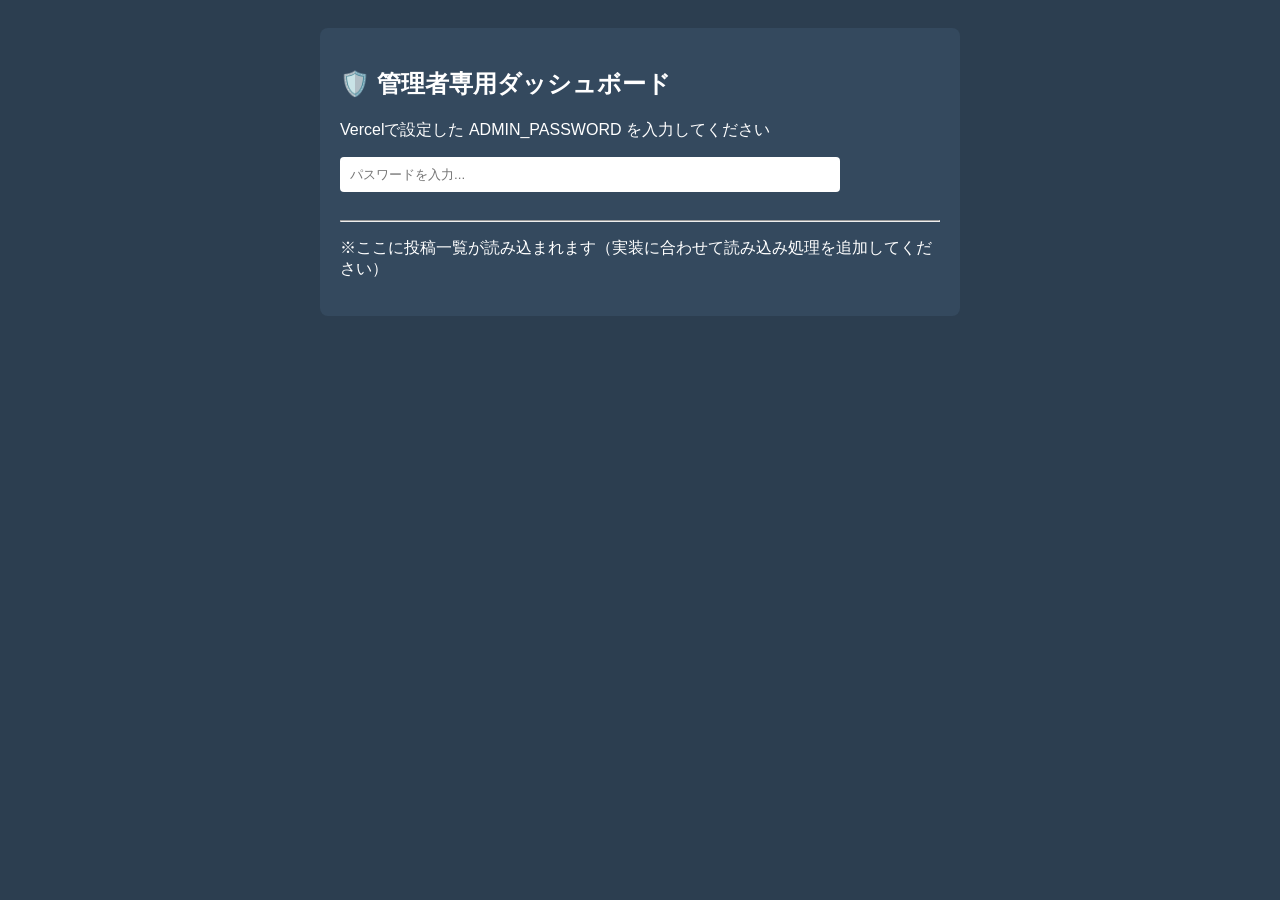
==== admin.html @ 33f34259 "管理者画面" ====
<!DOCTYPE html>
<html lang="ja">
<head>
    <meta charset="UTF-8">
    <meta name="viewport" content="width=device-width, initial-scale=1.0">
    <title>目安箱 - 🛡️管理者ダッシュボード</title>
    <style>
        /* 管理画面だと分かりやすいように、背景を少し暗い色にします */
        body { font-family: sans-serif; background-color: #2c3e50; color: white; padding: 20px; }
        .container { max-width: 600px; margin: 0 auto; background: #34495e; padding: 20px; border-radius: 8px; }
        .post { background: #ecf0f1; color: #333; padding: 15px; margin-bottom: 10px; border-radius: 5px; display: flex; justify-content: space-between; align-items: center; }
        .delete-btn { background: #e74c3c; color: white; border: none; padding: 8px 15px; border-radius: 4px; cursor: pointer; font-weight: bold; }
        .delete-btn:hover { background: #c0392b; }
        input[type="password"] { padding: 10px; width: 80%; margin-bottom: 20px; border-radius: 4px; border: none; }
    </style>
</head>
<body>
    <div class="container">
        <h2>🛡️ 管理者専用ダッシュボード</h2>
        <p>Vercelで設定した ADMIN_PASSWORD を入力してください</p>
        <input type="password" id="adminPass" placeholder="パスワードを入力...">
        
        <hr>
        <div id="admin-list">
            <p>※ここに投稿一覧が読み込まれます（実装に合わせて読み込み処理を追加してください）</p>
        </div>
    </div>

    <script>
        // ==========================================
        // 🗑️ 削除ボタンを押したときの処理
        // ==========================================
        async function deletePost(docId) {
            const pass = document.getElementById("adminPass").value;
            
            if (!pass) {
                alert("パスワードを入力してください！");
                return;
            }

            if (!confirm("本当にこの投稿を削除しますか？")) return;

            try {
                // 前回作った Python の削除APIを呼び出す
                const response = await fetch("/api/delete", {
                    method: "POST",
                    headers: { "Content-Type": "application/json" },
                    body: JSON.stringify({ doc_id: docId, password: pass })
                });
                
                if (response.ok) {
                    alert("削除しました！");
                    location.reload(); // 画面を更新
                } else {
                    alert("パスワードが違うか、エラーが発生しました。");
                }
            } catch (error) {
                console.error("エラー:", error);
                alert("通信エラーが発生しました。");
            }
        }

        // 💡 データの読み込み部分は、あなたの app.js の処理をここにコピーして、
        // 投稿を表示する際に `<button onclick="deletePost('${post.id}')" class="delete-btn">削除</button>` 
        // を一緒に出力するように書き換えてください。
    </script>
</body>
</html>
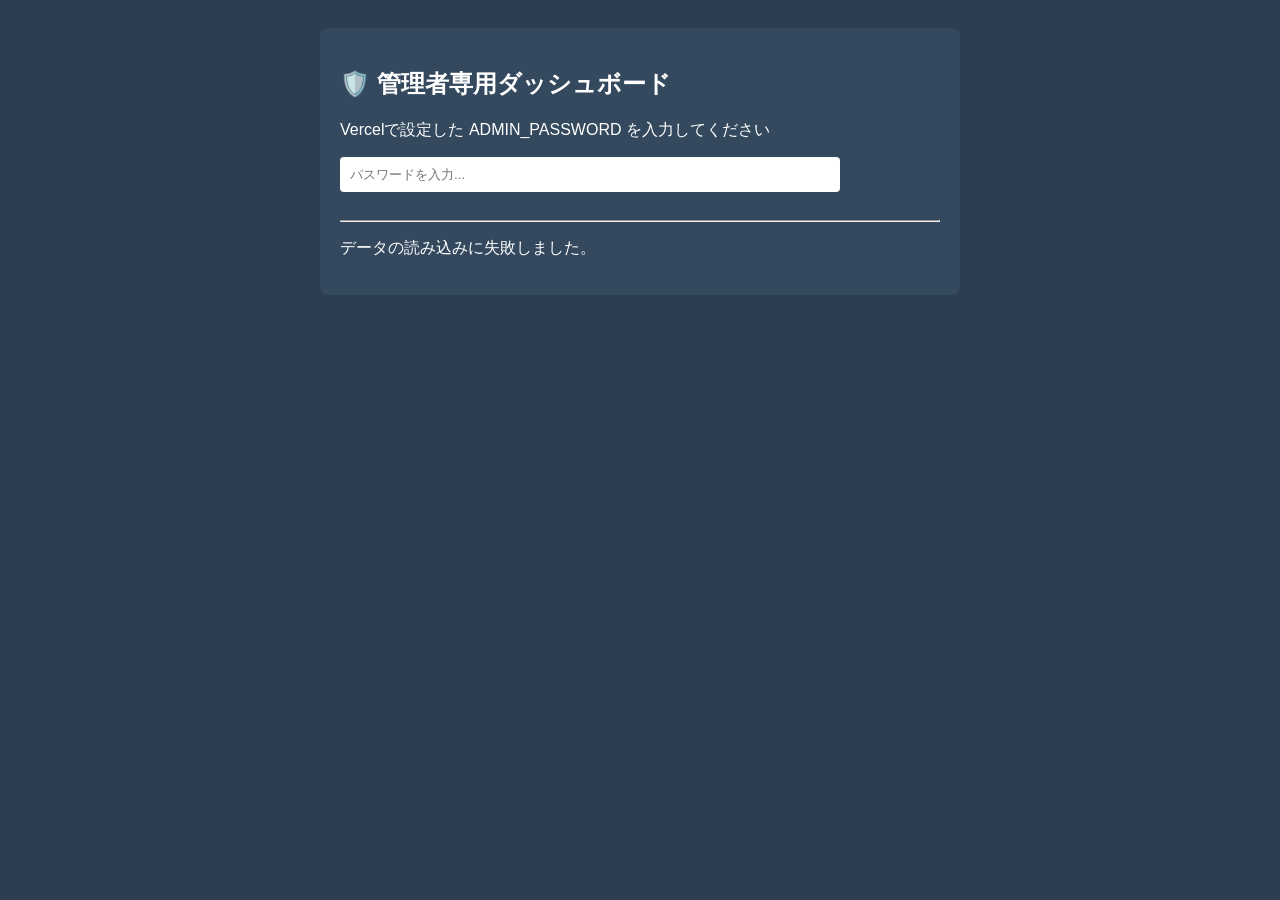
==== commit 9a9fd42a: "実行" ====
--- a/admin.html
+++ b/admin.html
@@ -60,9 +60,58 @@
             }
         }
 
-        // 💡 データの読み込み部分は、あなたの app.js の処理をここにコピーして、
-        // 投稿を表示する際に `<button onclick="deletePost('${post.id}')" class="delete-btn">削除</button>` 
-        // を一緒に出力するように書き換えてください。
+       // ==========================================
+        // 📦 投稿一覧を読み込んで表示する処理
+        // ==========================================
+        async function loadAdminPosts() {
+            const adminList = document.getElementById("admin-list");
+            adminList.innerHTML = "<p>読み込み中...</p>"; // ローディング表示
+
+            try {
+                // いつものように投稿一覧を取得するAPIを叩く
+                // ※もしあなたのアプリの取得APIのURLが違う場合は書き換えてください
+                const response = await fetch("/api/suggestions"); 
+                const posts = await response.json();
+
+                adminList.innerHTML = ""; // ローディングの文字を消す
+
+                if (posts.length === 0) {
+                    adminList.innerHTML = "<p>現在の投稿はありません。</p>";
+                    return;
+                }
+
+                // 取得した投稿の数だけループして画面に表示する
+                posts.forEach(post => {
+                    const postDiv = document.createElement("div");
+                    postDiv.className = "post";
+
+                    // 意見のテキスト部分
+                    const textSpan = document.createElement("span");
+                    textSpan.textContent = post.text;
+
+                    // 🗑️ 削除ボタン部分
+                    const deleteBtn = document.createElement("button");
+                    deleteBtn.className = "delete-btn";
+                    deleteBtn.textContent = "🗑️ 削除";
+                    
+                    // ここが重要！ボタンを押した時に、その投稿のIDを deletePost に渡す
+                    deleteBtn.onclick = () => deletePost(post.id);
+
+                    // 画面にくっつける
+                    postDiv.appendChild(textSpan);
+                    postDiv.appendChild(deleteBtn);
+                    adminList.appendChild(postDiv);
+                });
+
+            } catch (error) {
+                console.error("読み込みエラー:", error);
+                adminList.innerHTML = "<p>データの読み込みに失敗しました。</p>";
+            }
+        }
+
+        // 画面が開いた瞬間に、この読み込み処理を自動スタートさせる
+        window.onload = loadAdminPosts;
+
     </script>
 </body>
 </html>
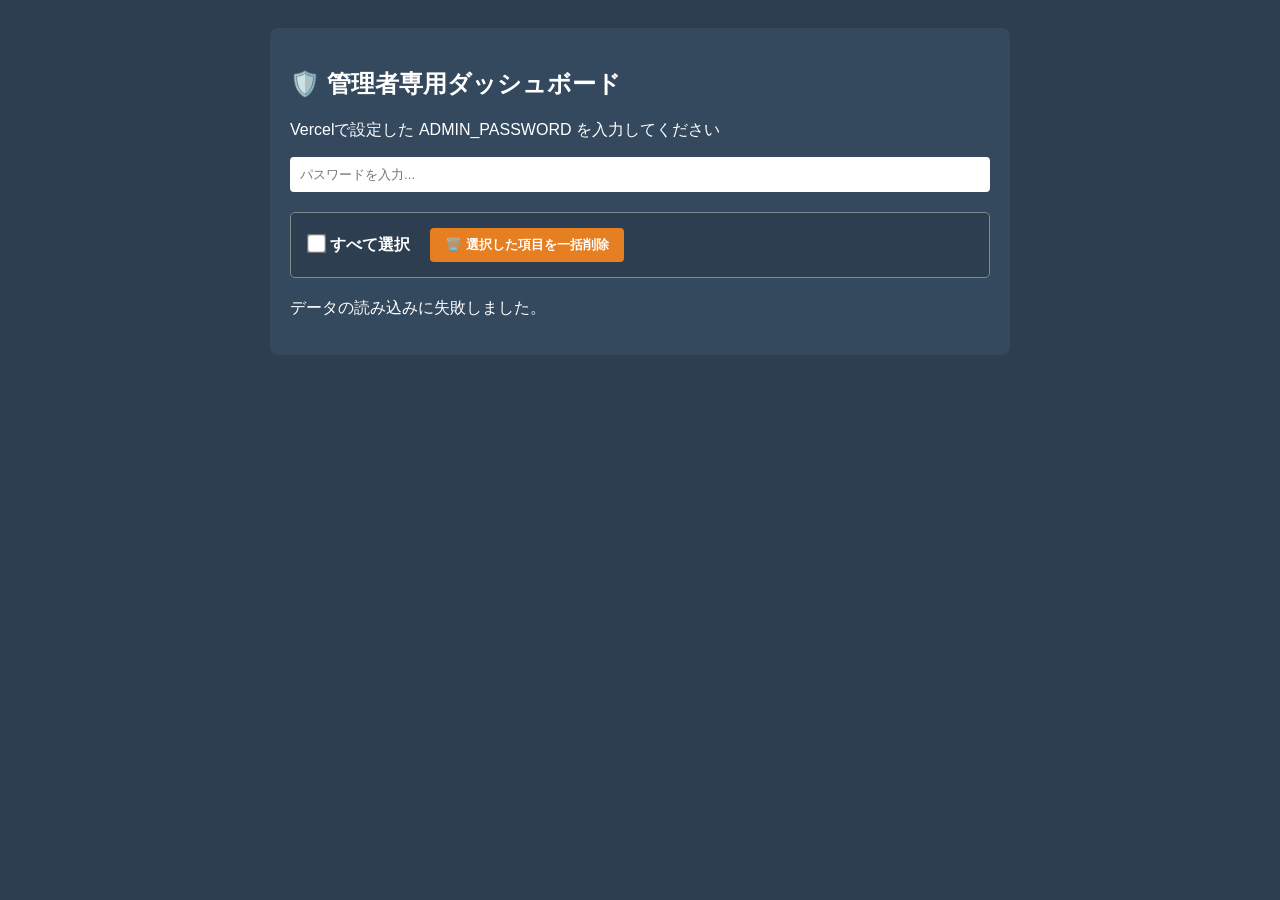
==== commit e07396b6: "一括取り消し" ====
--- a/admin.html
+++ b/admin.html
@@ -5,13 +5,21 @@
     <meta name="viewport" content="width=device-width, initial-scale=1.0">
     <title>目安箱 - 🛡️管理者ダッシュボード</title>
     <style>
-        /* 管理画面だと分かりやすいように、背景を少し暗い色にします */
         body { font-family: sans-serif; background-color: #2c3e50; color: white; padding: 20px; }
-        .container { max-width: 600px; margin: 0 auto; background: #34495e; padding: 20px; border-radius: 8px; }
+        .container { max-width: 700px; margin: 0 auto; background: #34495e; padding: 20px; border-radius: 8px; }
+        
+        /* 検索・操作バーの装飾 */
+        .control-bar { background: #2c3e50; padding: 15px; margin-bottom: 20px; border-radius: 5px; display: flex; gap: 20px; align-items: center; border: 1px solid #7f8c8d; }
+        .bulk-delete-btn { background: #e67e22; color: white; border: none; padding: 8px 15px; border-radius: 4px; cursor: pointer; font-weight: bold; }
+        .bulk-delete-btn:hover { background: #d35400; }
+        
         .post { background: #ecf0f1; color: #333; padding: 15px; margin-bottom: 10px; border-radius: 5px; display: flex; justify-content: space-between; align-items: center; }
-        .delete-btn { background: #e74c3c; color: white; border: none; padding: 8px 15px; border-radius: 4px; cursor: pointer; font-weight: bold; }
+        .post-content { display: flex; align-items: center; gap: 15px; flex-grow: 1; }
+        .post-check { transform: scale(1.5); cursor: pointer; } /* チェックボックスを少し大きく */
+        
+        .delete-btn { background: #e74c3c; color: white; border: none; padding: 8px 15px; border-radius: 4px; cursor: pointer; font-weight: bold; min-width: 80px; }
         .delete-btn:hover { background: #c0392b; }
-        input[type="password"] { padding: 10px; width: 80%; margin-bottom: 20px; border-radius: 4px; border: none; }
+        input[type="password"] { padding: 10px; width: 100%; box-sizing: border-box; margin-bottom: 20px; border-radius: 4px; border: none; }
     </style>
 </head>
 <body>
@@ -20,85 +28,62 @@
         <p>Vercelで設定した ADMIN_PASSWORD を入力してください</p>
         <input type="password" id="adminPass" placeholder="パスワードを入力...">
         
-        <hr>
+        <div class="control-bar">
+            <label style="cursor: pointer; font-weight: bold;">
+                <input type="checkbox" id="selectAllCheck" onchange="toggleSelectAll()" class="post-check"> 
+                すべて選択
+            </label>
+            <button class="bulk-delete-btn" onclick="deleteSelectedPosts()">🗑️ 選択した項目を一括削除</button>
+        </div>
+
         <div id="admin-list">
-            <p>※ここに投稿一覧が読み込まれます（実装に合わせて読み込み処理を追加してください）</p>
+            <p>読み込み中...</p>
         </div>
     </div>
 
     <script>
         // ==========================================
-        // 🗑️ 削除ボタンを押したときの処理
-        // ==========================================
-        async function deletePost(docId) {
-            const pass = document.getElementById("adminPass").value;
-            
-            if (!pass) {
-                alert("パスワードを入力してください！");
-                return;
-            }
-
-            if (!confirm("本当にこの投稿を削除しますか？")) return;
-
-            try {
-                // 前回作った Python の削除APIを呼び出す
-                const response = await fetch("/api/delete", {
-                    method: "POST",
-                    headers: { "Content-Type": "application/json" },
-                    body: JSON.stringify({ doc_id: docId, password: pass })
-                });
-                
-                if (response.ok) {
-                    alert("削除しました！");
-                    location.reload(); // 画面を更新
-                } else {
-                    alert("パスワードが違うか、エラーが発生しました。");
-                }
-            } catch (error) {
-                console.error("エラー:", error);
-                alert("通信エラーが発生しました。");
-            }
-        }
-
-       // ==========================================
         // 📦 投稿一覧を読み込んで表示する処理
         // ==========================================
         async function loadAdminPosts() {
             const adminList = document.getElementById("admin-list");
-            adminList.innerHTML = "<p>読み込み中...</p>"; // ローディング表示
 
             try {
-                // いつものように投稿一覧を取得するAPIを叩く
-                // ※もしあなたのアプリの取得APIのURLが違う場合は書き換えてください
                 const response = await fetch("/api/suggestions"); 
                 const posts = await response.json();
-
-                adminList.innerHTML = ""; // ローディングの文字を消す
+                adminList.innerHTML = "";
 
                 if (posts.length === 0) {
                     adminList.innerHTML = "<p>現在の投稿はありません。</p>";
                     return;
                 }
 
-                // 取得した投稿の数だけループして画面に表示する
                 posts.forEach(post => {
                     const postDiv = document.createElement("div");
                     postDiv.className = "post";
 
-                    // 意見のテキスト部分
+                    // 左側（チェックボックスとテキスト）
+                    const contentDiv = document.createElement("div");
+                    contentDiv.className = "post-content";
+                    
+                    const checkbox = document.createElement("input");
+                    checkbox.type = "checkbox";
+                    checkbox.className = "post-check";
+                    checkbox.value = post.id; // チェックボックスの裏にIDを隠し持つ
+
                     const textSpan = document.createElement("span");
                     textSpan.textContent = post.text;
 
-                    // 🗑️ 削除ボタン部分
+                    contentDiv.appendChild(checkbox);
+                    contentDiv.appendChild(textSpan);
+
+                    // 右側（個別の削除ボタン）
                     const deleteBtn = document.createElement("button");
                     deleteBtn.className = "delete-btn";
-                    deleteBtn.textContent = "🗑️ 削除";
-                    
-                    // ここが重要！ボタンを押した時に、その投稿のIDを deletePost に渡す
+                    deleteBtn.textContent = "🗑️ 個別削除";
                     deleteBtn.onclick = () => deletePost(post.id);
 
-                    // 画面にくっつける
-                    postDiv.appendChild(textSpan);
+                    postDiv.appendChild(contentDiv);
                     postDiv.appendChild(deleteBtn);
                     adminList.appendChild(postDiv);
                 });
@@ -109,9 +94,81 @@
             }
         }
 
-        // 画面が開いた瞬間に、この読み込み処理を自動スタートさせる
+        // ==========================================
+        // ☑️ 「すべて選択」のチェックボックスを連動させる処理
+        // ==========================================
+        function toggleSelectAll() {
+            const isChecked = document.getElementById("selectAllCheck").checked;
+            const checkboxes = document.querySelectorAll(".post-check");
+            // 画面上のすべてのチェックボックスの状態を、親玉に合わせる
+            checkboxes.forEach(cb => cb.checked = isChecked);
+        }
+
+        // ==========================================
+        // 🗑️ 【個別】削除ボタンを押したときの処理
+        // ==========================================
+        async function deletePost(docId) {
+            const pass = document.getElementById("adminPass").value;
+            if (!pass) { alert("パスワードを入力してください！"); return; }
+            if (!confirm("本当にこの投稿を削除しますか？")) return;
+
+            try {
+                const response = await fetch("/api/delete", {
+                    method: "POST",
+                    headers: { "Content-Type": "application/json" },
+                    body: JSON.stringify({ doc_id: docId, password: pass })
+                });
+                
+                if (response.ok) {
+                    alert("削除しました！");
+                    location.reload();
+                } else {
+                    alert("パスワードが違うか、エラーが発生しました。");
+                }
+            } catch (error) {
+                alert("通信エラーが発生しました。");
+            }
+        }
+
+        // ==========================================
+        // 🧨 【一括】選択した項目を一気に削除する処理
+        // ==========================================
+        async function deleteSelectedPosts() {
+            // チェックが入っている項目だけを抽出
+            const checkboxes = document.querySelectorAll("#admin-list .post-check:checked");
+            const selectedIds = Array.from(checkboxes).map(cb => cb.value);
+
+            if (selectedIds.length === 0) {
+                alert("削除する項目が選択されていません。");
+                return;
+            }
+
+            const pass = document.getElementById("adminPass").value;
+            if (!pass) { alert("パスワードを入力してください！"); return; }
+            if (!confirm(`選択された ${selectedIds.length} 件の投稿を一括削除します。本当によろしいですか？`)) return;
+
+            try {
+                // 💡 Promise.all を使って、選択された数だけ「個別削除API」を同時に撃ち込む
+                const deletePromises = selectedIds.map(id => 
+                    fetch("/api/delete", {
+                        method: "POST",
+                        headers: { "Content-Type": "application/json" },
+                        body: JSON.stringify({ doc_id: id, password: pass })
+                    })
+                );
+
+                // すべての削除通信が終わるまで待つ
+                await Promise.all(deletePromises);
+                
+                alert("一括削除が完了しました！");
+                location.reload();
+            } catch (error) {
+                console.error("一括削除エラー:", error);
+                alert("一部の削除に失敗した可能性があります。");
+            }
+        }
+
         window.onload = loadAdminPosts;
-
     </script>
 </body>
 </html>
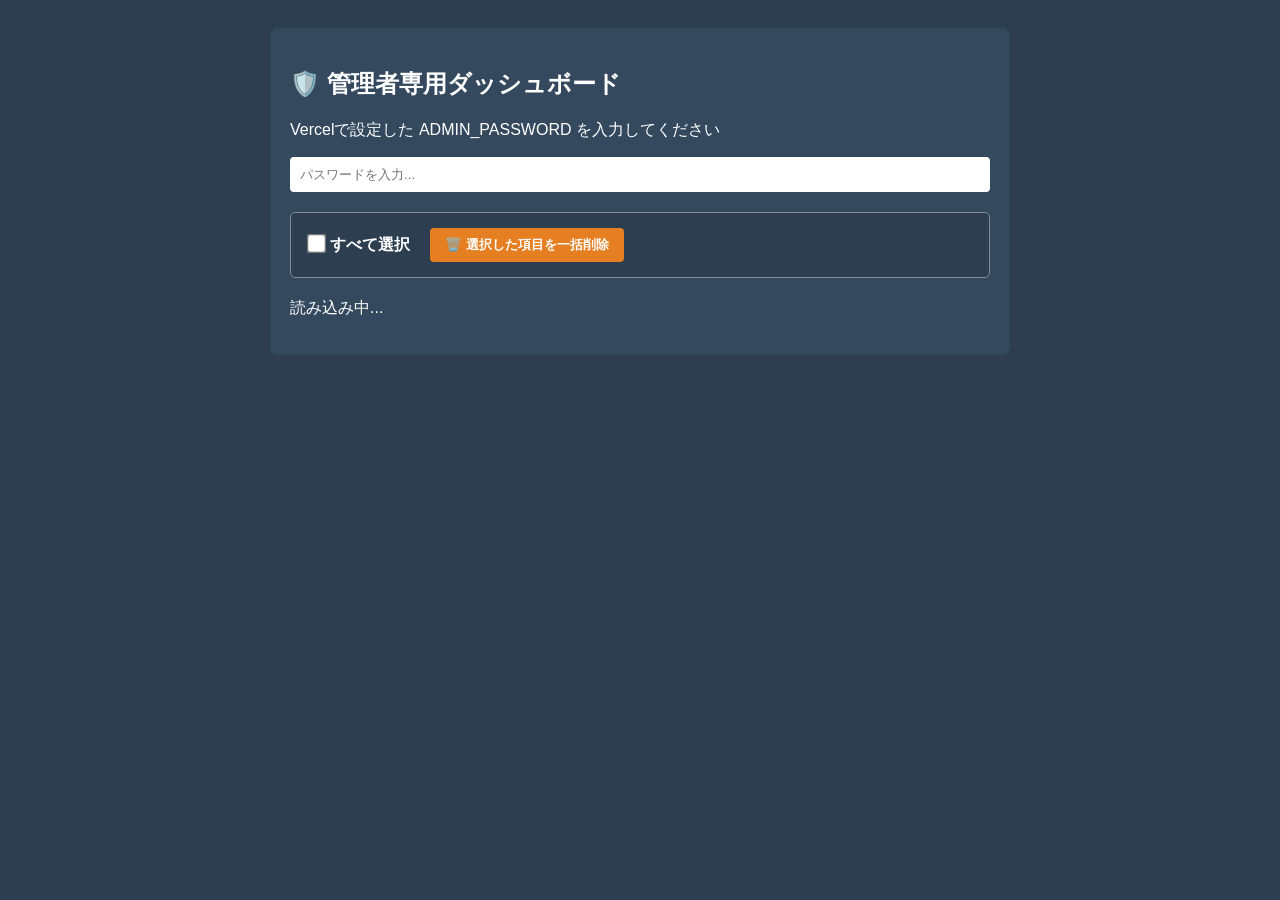
==== commit 6545a80a: "大幅変更" ====
--- a/admin.html
+++ b/admin.html
@@ -42,133 +42,154 @@
     </div>
 
     <script>
-        // ==========================================
-        // 📦 投稿一覧を読み込んで表示する処理
+       // ==========================================
+        // 📦 投稿一覧を読み込んで表示する処理（管理者・情報開示版）
         // ==========================================
         async function loadAdminPosts() {
             const adminList = document.getElementById("admin-list");
+            adminList.innerHTML = "<p>読み込み中...</p>";
+            
+            const pass = document.getElementById("adminPass").value;
+            if (!pass) {
+                adminList.innerHTML = "<p style='color:#e74c3c;'>パスワードを入力すると一覧が同期されます</p>";
+                return;
+            }
 
             try {
-                const response = await fetch("/api/suggestions"); 
-                const posts = await response.json();
+                // ① 💡 管理者専用の、誰が書いたかがわかるAPIから意見を取得
+                const response = await fetch(`/api/admin/suggestions?password=${encodeURIComponent(pass)}`); 
+                if (!response.ok) throw new Error("パスワードが違うか、認証エラー");
+                const suggestions = await response.json();
+
+                // ② フォームの意見を取得
+                const gasRes = await fetch(GAS_URL);
+                const formData = await gasRes.json();
+
+                // ③ 非表示リストを取得
+                const delRes = await fetch("/api/deleted_forms");
+                const deletedFormIds = await delRes.json();
+
+                // ④ フォームデータの整形
+                const formSuggestions = formData.map((item, idx) => {
+                    const timeId = item.timestamp ? new Date(item.timestamp).getTime() : idx;
+                    return {
+                        id: `form-${timeId}`,
+                        text: item.content,
+                        likes: 0, 
+                        isForm: true,
+                        user_name: "Googleフォーム（外部）",
+                        user_email: "-",
+                        created_at: item.timestamp ? new Date(item.timestamp).getTime() : 0 
+                    };
+                });
+
+                // ⑤ 合体させて、非表示リストに入っていないものを抽出
+                let combined = suggestions.concat(formSuggestions);
+                const activePosts = combined.filter(post => !deletedFormIds.includes(post.id));
+
                 adminList.innerHTML = "";
-
-                if (posts.length === 0) {
+                if (activePosts.length === 0) {
                     adminList.innerHTML = "<p>現在の投稿はありません。</p>";
                     return;
                 }
 
-                posts.forEach(post => {
+                // ⑥ 画面に一覧を描画
+                activePosts.forEach(post => {
                     const postDiv = document.createElement("div");
                     postDiv.className = "post";
 
-                    // 左側（チェックボックスとテキスト）
                     const contentDiv = document.createElement("div");
                     contentDiv.className = "post-content";
+                    contentDiv.style.flexDirection = "column"; // 縦並びにして情報を見やすくする
+                    contentDiv.style.alignItems = "flex-start";
                     
+                    // 上段: チェックボックス ＋ 投稿テキスト
+                    const topRow = document.createElement("div");
+                    topRow.style.display = "flex";
+                    topRow.style.alignItems = "center";
+                    topRow.style.gap = "10px";
+
                     const checkbox = document.createElement("input");
                     checkbox.type = "checkbox";
                     checkbox.className = "post-check";
-                    checkbox.value = post.id; // チェックボックスの裏にIDを隠し持つ
+                    checkbox.value = post.id; 
 
                     const textSpan = document.createElement("span");
-                    textSpan.textContent = post.text;
+                    textSpan.textContent = (post.isForm ? "【📋】 " : "【📝】 ") + post.text;
+                    
+                    topRow.appendChild(checkbox);
+                    topRow.appendChild(textSpan);
 
-                    contentDiv.appendChild(checkbox);
-                    contentDiv.appendChild(textSpan);
+                    // 下段: 🔍 誰が投稿したかの身元情報（ここがポイント！）
+                    const infoDiv = document.createElement("div");
+                    infoDiv.style.fontSize = "0.85em";
+                    infoDiv.style.color = "#bdc3c7";
+                    infoDiv.style.marginTop = "5px";
+                    infoDiv.style.paddingLeft = "30px";
+                    infoDiv.innerHTML = `👤 投稿者: <strong>${post.user_name || "不明"}</strong> ✉️ メール: <code>${post.user_email || "-"}</code>`;
 
-                    // 右側（個別の削除ボタン）
+                    contentDiv.appendChild(topRow);
+                    contentDiv.appendChild(infoDiv);
+
+                    // 🏷️ 右側: ステータス変更プルダウン ＋ 削除ボタン
+                    const rightDiv = document.createElement("div");
+                    rightDiv.style.display = "flex";
+                    rightDiv.style.gap = "10px";
+                    rightDiv.style.alignItems = "center";
+
+                    const statusSelect = document.createElement("select");
+                    statusSelect.style.padding = "5px";
+                    statusSelect.style.borderRadius = "4px";
+                    ["検討中", "対応中", "解決済み"].forEach(st => {
+                        const opt = document.createElement("option");
+                        opt.value = st;
+                        opt.textContent = st;
+                        if ((post.status || "検討中") === st) opt.selected = true;
+                        statusSelect.appendChild(opt);
+                    });
+                    // 選択が変わったら即座にAPIでステータス変更
+                    statusSelect.onchange = () => updateStatus(post.id, statusSelect.value);
+
                     const deleteBtn = document.createElement("button");
                     deleteBtn.className = "delete-btn";
-                    deleteBtn.textContent = "🗑️ 個別削除";
+                    deleteBtn.textContent = "🗑️ 削除";
                     deleteBtn.onclick = () => deletePost(post.id);
 
+                    rightDiv.appendChild(statusSelect);
+                    rightDiv.appendChild(deleteBtn);
+
                     postDiv.appendChild(contentDiv);
-                    postDiv.appendChild(deleteBtn);
+                    postDiv.appendChild(rightDiv);
                     adminList.appendChild(postDiv);
                 });
 
             } catch (error) {
                 console.error("読み込みエラー:", error);
-                adminList.innerHTML = "<p>データの読み込みに失敗しました。</p>";
+                adminList.innerHTML = `<p style='color:#e74c3c;'>エラー: パスワードを確認するか、再入力してください。</p>`;
             }
         }
 
-        // ==========================================
-        // ☑️ 「すべて選択」のチェックボックスを連動させる処理
-        // ==========================================
-        function toggleSelectAll() {
-            const isChecked = document.getElementById("selectAllCheck").checked;
-            const checkboxes = document.querySelectorAll(".post-check");
-            // 画面上のすべてのチェックボックスの状態を、親玉に合わせる
-            checkboxes.forEach(cb => cb.checked = isChecked);
-        }
-
-        // ==========================================
-        // 🗑️ 【個別】削除ボタンを押したときの処理
-        // ==========================================
-        async function deletePost(docId) {
+        // 💡 ステータスを更新する関数（新規追記）
+        async function updateStatus(docId, newStatus) {
             const pass = document.getElementById("adminPass").value;
-            if (!pass) { alert("パスワードを入力してください！"); return; }
-            if (!confirm("本当にこの投稿を削除しますか？")) return;
-
             try {
-                const response = await fetch("/api/delete", {
+                const response = await fetch(`/api/suggestions/${docId}/status`, {
                     method: "POST",
                     headers: { "Content-Type": "application/json" },
-                    body: JSON.stringify({ doc_id: docId, password: pass })
+                    body: JSON.stringify({ password: pass, status: newStatus })
                 });
-                
                 if (response.ok) {
-                    alert("削除しました！");
-                    location.reload();
+                    alert(`ステータスを「${newStatus}」に更新しました！`);
                 } else {
-                    alert("パスワードが違うか、エラーが発生しました。");
+                    alert("ステータスの更新に失敗しました。");
                 }
             } catch (error) {
                 alert("通信エラーが発生しました。");
             }
         }
 
-        // ==========================================
-        // 🧨 【一括】選択した項目を一気に削除する処理
-        // ==========================================
-        async function deleteSelectedPosts() {
-            // チェックが入っている項目だけを抽出
-            const checkboxes = document.querySelectorAll("#admin-list .post-check:checked");
-            const selectedIds = Array.from(checkboxes).map(cb => cb.value);
-
-            if (selectedIds.length === 0) {
-                alert("削除する項目が選択されていません。");
-                return;
-            }
-
-            const pass = document.getElementById("adminPass").value;
-            if (!pass) { alert("パスワードを入力してください！"); return; }
-            if (!confirm(`選択された ${selectedIds.length} 件の投稿を一括削除します。本当によろしいですか？`)) return;
-
-            try {
-                // 💡 Promise.all を使って、選択された数だけ「個別削除API」を同時に撃ち込む
-                const deletePromises = selectedIds.map(id => 
-                    fetch("/api/delete", {
-                        method: "POST",
-                        headers: { "Content-Type": "application/json" },
-                        body: JSON.stringify({ doc_id: id, password: pass })
-                    })
-                );
-
-                // すべての削除通信が終わるまで待つ
-                await Promise.all(deletePromises);
-                
-                alert("一括削除が完了しました！");
-                location.reload();
-            } catch (error) {
-                console.error("一括削除エラー:", error);
-                alert("一部の削除に失敗した可能性があります。");
-            }
-        }
-
-        window.onload = loadAdminPosts;
+        // パスワード入力欄から手を離した(またはエンターを押した)時にも自動同期させる
+        document.getElementById("adminPass").addEventListener("change", loadAdminPosts);
     </script>
 </body>
 </html>
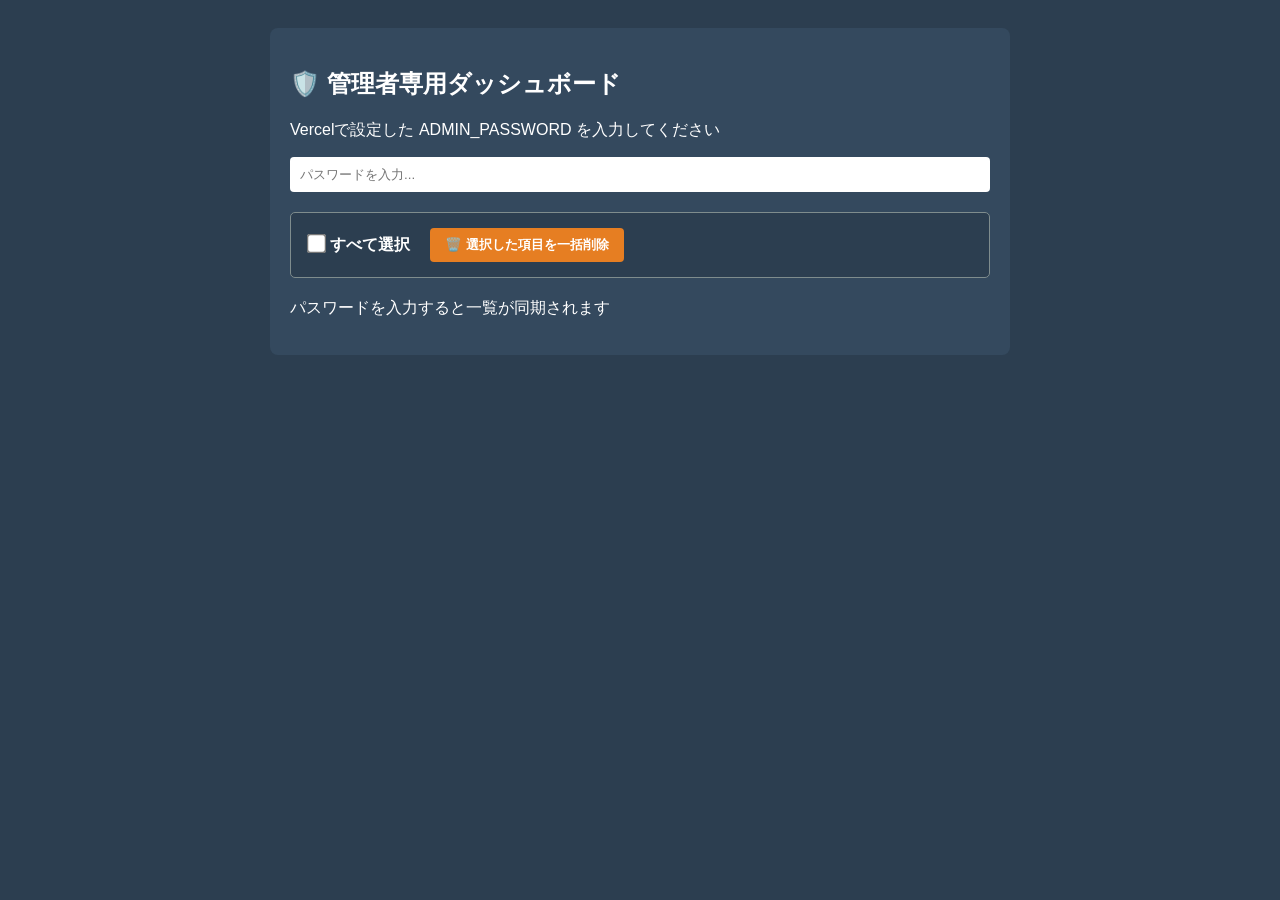
==== commit 591ff792: "バグ調整" ====
--- a/admin.html
+++ b/admin.html
@@ -7,16 +7,12 @@
     <style>
         body { font-family: sans-serif; background-color: #2c3e50; color: white; padding: 20px; }
         .container { max-width: 700px; margin: 0 auto; background: #34495e; padding: 20px; border-radius: 8px; }
-        
-        /* 検索・操作バーの装飾 */
         .control-bar { background: #2c3e50; padding: 15px; margin-bottom: 20px; border-radius: 5px; display: flex; gap: 20px; align-items: center; border: 1px solid #7f8c8d; }
         .bulk-delete-btn { background: #e67e22; color: white; border: none; padding: 8px 15px; border-radius: 4px; cursor: pointer; font-weight: bold; }
         .bulk-delete-btn:hover { background: #d35400; }
-        
         .post { background: #ecf0f1; color: #333; padding: 15px; margin-bottom: 10px; border-radius: 5px; display: flex; justify-content: space-between; align-items: center; }
         .post-content { display: flex; align-items: center; gap: 15px; flex-grow: 1; }
-        .post-check { transform: scale(1.5); cursor: pointer; } /* チェックボックスを少し大きく */
-        
+        .post-check { transform: scale(1.5); cursor: pointer; }
         .delete-btn { background: #e74c3c; color: white; border: none; padding: 8px 15px; border-radius: 4px; cursor: pointer; font-weight: bold; min-width: 80px; }
         .delete-btn:hover { background: #c0392b; }
         input[type="password"] { padding: 10px; width: 100%; box-sizing: border-box; margin-bottom: 20px; border-radius: 4px; border: none; }
@@ -37,13 +33,16 @@
         </div>
 
         <div id="admin-list">
-            <p>読み込み中...</p>
+            <p>パスワードを入力すると一覧が同期されます</p>
         </div>
     </div>
 
     <script>
-       // ==========================================
-        // 📦 投稿一覧を読み込んで表示する処理（管理者・情報開示版）
+        // 💡 あなたのGASのURLをここに定義
+        const GAS_URL = "https://script.google.com/macros/s/AKfycbxZztgHvkKfaH3WPkWEH8f9KoiBSAFNrbPFgKkbAbLnyy_-VNjhBHSfIJ04DGJraM0T/exec";
+
+        // ==========================================
+        // 📦 投稿一覧を読み込んで表示する処理
         // ==========================================
         async function loadAdminPosts() {
             const adminList = document.getElementById("admin-list");
@@ -56,7 +55,7 @@
             }
 
             try {
-                // ① 💡 管理者専用の、誰が書いたかがわかるAPIから意見を取得
+                // ① 管理者専用の、誰が書いたかがわかるAPIから意見を取得
                 const response = await fetch(`/api/admin/suggestions?password=${encodeURIComponent(pass)}`); 
                 if (!response.ok) throw new Error("パスワードが違うか、認証エラー");
                 const suggestions = await response.json();
@@ -100,10 +99,9 @@
 
                     const contentDiv = document.createElement("div");
                     contentDiv.className = "post-content";
-                    contentDiv.style.flexDirection = "column"; // 縦並びにして情報を見やすくする
+                    contentDiv.style.flexDirection = "column"; 
                     contentDiv.style.alignItems = "flex-start";
                     
-                    // 上段: チェックボックス ＋ 投稿テキスト
                     const topRow = document.createElement("div");
                     topRow.style.display = "flex";
                     topRow.style.alignItems = "center";
@@ -120,18 +118,18 @@
                     topRow.appendChild(checkbox);
                     topRow.appendChild(textSpan);
 
-                    // 下段: 🔍 誰が投稿したかの身元情報（ここがポイント！）
+                    // 🔍 投稿者の身元情報エリア
                     const infoDiv = document.createElement("div");
                     infoDiv.style.fontSize = "0.85em";
-                    infoDiv.style.color = "#bdc3c7";
+                    infoDiv.style.color = "#7f8c8d";
                     infoDiv.style.marginTop = "5px";
                     infoDiv.style.paddingLeft = "30px";
-                    infoDiv.innerHTML = `👤 投稿者: <strong>${post.user_name || "不明"}</strong> ✉️ メール: <code>${post.user_email || "-"}</code>`;
+                    infoDiv.innerHTML = `👤 投稿者: <strong>${post.user_name || "不明"}</strong> | ✉️ メール: <code>${post.user_email || "-"}</code>`;
 
                     contentDiv.appendChild(topRow);
                     contentDiv.appendChild(infoDiv);
 
-                    // 🏷️ 右側: ステータス変更プルダウン ＋ 削除ボタン
+                    // 🏷️ ステータス変更 ＆ 削除ボタン
                     const rightDiv = document.createElement("div");
                     rightDiv.style.display = "flex";
                     rightDiv.style.gap = "10px";
@@ -147,7 +145,6 @@
                         if ((post.status || "検討中") === st) opt.selected = true;
                         statusSelect.appendChild(opt);
                     });
-                    // 選択が変わったら即座にAPIでステータス変更
                     statusSelect.onchange = () => updateStatus(post.id, statusSelect.value);
 
                     const deleteBtn = document.createElement("button");
@@ -169,7 +166,6 @@
             }
         }
 
-        // 💡 ステータスを更新する関数（新規追記）
         async function updateStatus(docId, newStatus) {
             const pass = document.getElementById("adminPass").value;
             try {
@@ -188,7 +184,58 @@
             }
         }
 
-        // パスワード入力欄から手を離した(またはエンターを押した)時にも自動同期させる
+        function toggleSelectAll() {
+            const isChecked = document.getElementById("selectAllCheck").checked;
+            const checkboxes = document.querySelectorAll(".post-check");
+            checkboxes.forEach(cb => cb.checked = isChecked);
+        }
+
+        async function deletePost(docId) {
+            const pass = document.getElementById("adminPass").value;
+            if (!pass) { alert("パスワードを入力してください！"); return; }
+            if (!confirm("本当にこの投稿を削除しますか？")) return;
+
+            try {
+                const response = await fetch("/api/delete", {
+                    method: "POST",
+                    headers: { "Content-Type": "application/json" },
+                    body: JSON.stringify({ doc_id: docId, password: pass })
+                });
+                if (response.ok) {
+                    alert("削除しました！");
+                    loadAdminPosts();
+                } else {
+                    alert("削除に失敗しました。");
+                }
+            } catch (error) {
+                alert("通信エラーが発生しました。");
+            }
+        }
+
+        async function deleteSelectedPosts() {
+            const checkboxes = document.querySelectorAll("#admin-list .post-check:checked");
+            const selectedIds = Array.from(checkboxes).map(cb => cb.value);
+            if (selectedIds.length === 0) { alert("削除する項目が選択されていません。"); return; }
+            const pass = document.getElementById("adminPass").value;
+            if (!pass) { alert("パスワードを入力してください！"); return; }
+            if (!confirm(`選択された ${selectedIds.length} 件の投稿を一括削除します。よろしいですか？`)) return;
+
+            try {
+                const deletePromises = selectedIds.map(id => 
+                    fetch("/api/delete", {
+                        method: "POST",
+                        headers: { "Content-Type": "application/json" },
+                        body: JSON.stringify({ doc_id: id, password: pass })
+                    })
+                );
+                await Promise.all(deletePromises);
+                alert("一括削除が完了しました！");
+                loadAdminPosts();
+            } catch (error) {
+                alert("一部の削除に失敗しました。");
+            }
+        }
+
         document.getElementById("adminPass").addEventListener("change", loadAdminPosts);
     </script>
 </body>
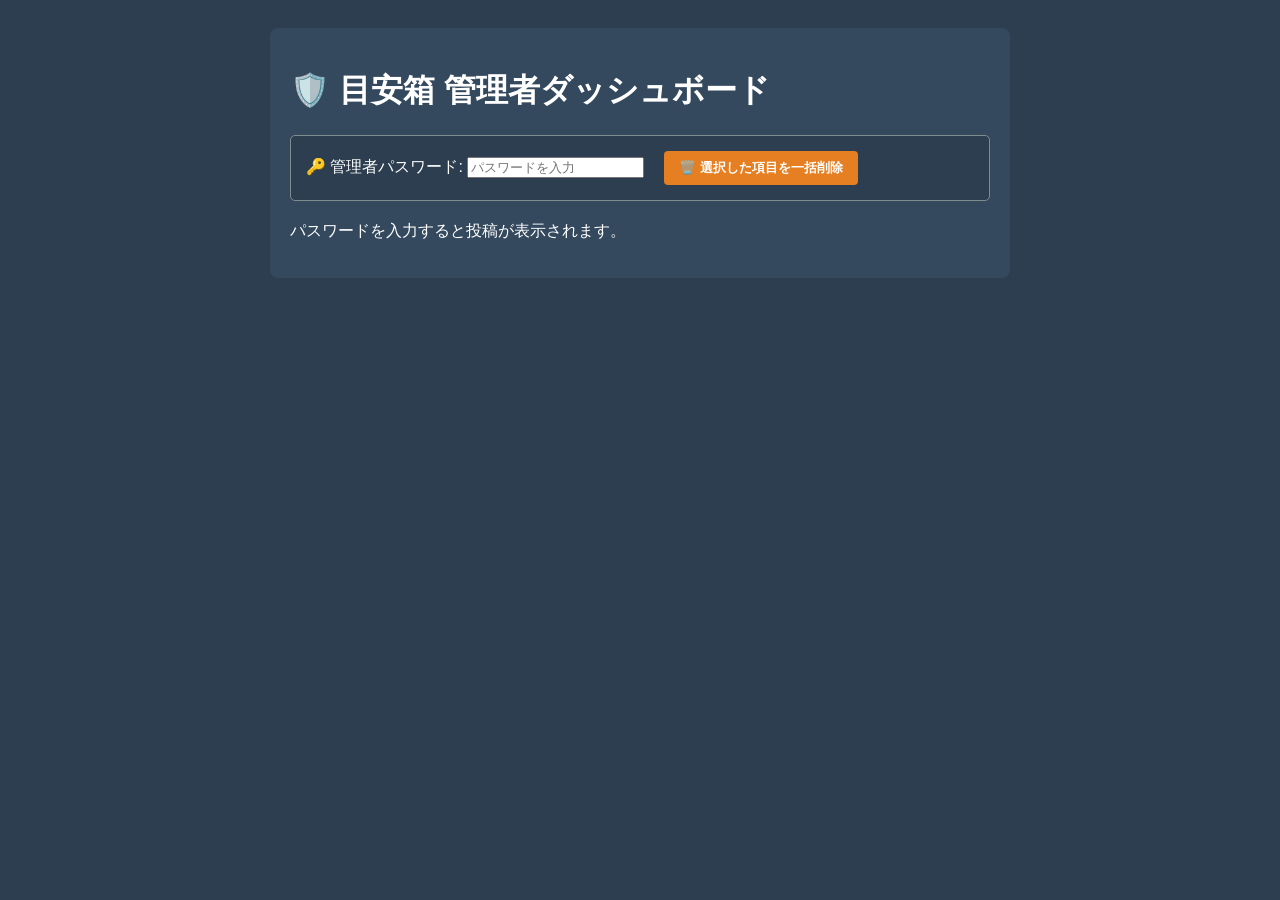
==== commit 2ab6ccdb: "脆" ====
--- a/admin.html
+++ b/admin.html
@@ -11,197 +11,145 @@
         .bulk-delete-btn { background: #e67e22; color: white; border: none; padding: 8px 15px; border-radius: 4px; cursor: pointer; font-weight: bold; }
         .bulk-delete-btn:hover { background: #d35400; }
         .post { background: #ecf0f1; color: #333; padding: 15px; margin-bottom: 10px; border-radius: 5px; display: flex; justify-content: space-between; align-items: center; }
-        .post-content { display: flex; align-items: center; gap: 15px; flex-grow: 1; }
-        .post-check { transform: scale(1.5); cursor: pointer; }
-        .delete-btn { background: #e74c3c; color: white; border: none; padding: 8px 15px; border-radius: 4px; cursor: pointer; font-weight: bold; min-width: 80px; }
-        .delete-btn:hover { background: #c0392b; }
-        input[type="password"] { padding: 10px; width: 100%; box-sizing: border-box; margin-bottom: 20px; border-radius: 4px; border: none; }
+        .post-content { flex: 1; }
+        .post-meta { font-size: 0.85em; color: #7f8c8d; margin-top: 5px; }
+        .author-info { color: #c0392b; font-weight: bold; }
+        .actions { display: flex; gap: 10px; align-items: center; }
+        .delete-btn { background: #e74c3c; color: white; border: none; padding: 5px 10px; cursor: pointer; border-radius: 3px; }
+        .status-select { padding: 5px; border-radius: 3px; border: 1px solid #ccc; }
+        .form-dummy { border-left: 5px solid #27ae60; }
+        .post-check { margin-right: 15px; transform: scale(1.5); cursor: pointer; }
     </style>
 </head>
 <body>
     <div class="container">
-        <h2>🛡️ 管理者専用ダッシュボード</h2>
-        <p>Vercelで設定した ADMIN_PASSWORD を入力してください</p>
-        <input type="password" id="adminPass" placeholder="パスワードを入力...">
+        <h1>🛡️ 目安箱 管理者ダッシュボード</h1>
         
         <div class="control-bar">
-            <label style="cursor: pointer; font-weight: bold;">
-                <input type="checkbox" id="selectAllCheck" onchange="toggleSelectAll()" class="post-check"> 
-                すべて選択
-            </label>
-            <button class="bulk-delete-btn" onclick="deleteSelectedPosts()">🗑️ 選択した項目を一括削除</button>
+            <div>
+                <label for="adminPass">🔑 管理者パスワード:</label>
+                <input type="password" id="adminPass" placeholder="パスワードを入力">
+            </div>
+            <button class="bulk-delete-btn" type="button" onclick="deleteSelectedPosts()">🗑️ 選択した項目を一括削除</button>
         </div>
 
         <div id="admin-list">
-            <p>パスワードを入力すると一覧が同期されます</p>
+            <p>パスワードを入力すると投稿が表示されます。</p>
         </div>
     </div>
 
     <script>
-        // 💡 あなたのGASのURLをここに定義
-        const GAS_URL = "https://script.google.com/macros/s/AKfycbxZztgHvkKfaH3WPkWEH8f9KoiBSAFNrbPFgKkbAbLnyy_-VNjhBHSfIJ04DGJraM0T/exec";
+        function escapeHtml(str) {
+            if (!str) return "";
+            return str.replace(/[&<>"']/g, function(match) {
+                const escape = { '&': '&amp;', '<': '&lt;', '>': '&gt;', '"': '&quot;', "'": '&#39;' };
+                return escape[match];
+            });
+        }
 
-        // ==========================================
-        // 📦 投稿一覧を読み込んで表示する処理
-        // ==========================================
+        function formatDate(timestamp) {
+            if (!timestamp) return "日付不明";
+            const d = new Date(timestamp);
+            return `${d.getFullYear()}/${d.getMonth()+1}/${d.getDate()} ${d.getHours()}:${String(d.getMinutes()).padStart(2, '0')}`;
+        }
+
         async function loadAdminPosts() {
-            const adminList = document.getElementById("admin-list");
-            adminList.innerHTML = "<p>読み込み中...</p>";
-            
             const pass = document.getElementById("adminPass").value;
-            if (!pass) {
-                adminList.innerHTML = "<p style='color:#e74c3c;'>パスワードを入力すると一覧が同期されます</p>";
-                return;
-            }
+            const list = document.getElementById("admin-list");
+            if (!pass) return;
+
+            list.innerHTML = "<p>読み込み中...</p>";
 
             try {
-                // ① 管理者専用の、誰が書いたかがわかるAPIから意見を取得
-                const response = await fetch(`/api/admin/suggestions?password=${encodeURIComponent(pass)}`); 
-                if (!response.ok) throw new Error("パスワードが違うか、認証エラー");
-                const suggestions = await response.json();
-
-                // ② フォームの意見を取得
-                const gasRes = await fetch(GAS_URL);
-                const formData = await gasRes.json();
-
-                // ③ 非表示リストを取得
-                const delRes = await fetch("/api/deleted_forms");
-                const deletedFormIds = await delRes.json();
-
-                // ④ フォームデータの整形
-                const formSuggestions = formData.map((item, idx) => {
-                    const timeId = item.timestamp ? new Date(item.timestamp).getTime() : idx;
-                    return {
-                        id: `form-${timeId}`,
-                        text: item.content,
-                        likes: 0, 
-                        isForm: true,
-                        user_name: "Googleフォーム（外部）",
-                        user_email: "-",
-                        created_at: item.timestamp ? new Date(item.timestamp).getTime() : 0 
-                    };
-                });
-
-                // ⑤ 合体させて、非表示リストに入っていないものを抽出
-                let combined = suggestions.concat(formSuggestions);
-                const activePosts = combined.filter(post => !deletedFormIds.includes(post.id));
-
-                adminList.innerHTML = "";
-                if (activePosts.length === 0) {
-                    adminList.innerHTML = "<p>現在の投稿はありません。</p>";
+                // 修正: POSTリクエスト化し、URLからパスワードを隠蔽（CWE-598対策）
+                const url = `/api/admin/suggestions`;
+                const res = await fetch(url, {
+                method: "POST",
+                headers: { "Content-Type": "application/json" },
+                body: JSON.stringify({ password: pass })
+            });
+                
+                if (!res.ok) {
+                    list.innerHTML = `<p style="color:#e74c3c;">エラー: パスワードが違うか、サーバーエラーです。</p>`;
                     return;
                 }
 
-                // ⑥ 画面に一覧を描画
-                activePosts.forEach(post => {
-                    const postDiv = document.createElement("div");
-                    postDiv.className = "post";
+                const json = await res.json();
+                const posts = json.data;
 
-                    const contentDiv = document.createElement("div");
-                    contentDiv.className = "post-content";
-                    contentDiv.style.flexDirection = "column"; 
-                    contentDiv.style.alignItems = "flex-start";
+                if (posts.length === 0) {
+                    list.innerHTML = "<p>投稿はありません。</p>";
+                    return;
+                }
+
+                list.innerHTML = "";
+                posts.forEach(p => {
+                    const div = document.createElement("div");
+                    div.className = `post ${p.is_form_dummy ? 'form-dummy' : ''}`;
                     
-                    const topRow = document.createElement("div");
-                    topRow.style.display = "flex";
-                    topRow.style.alignItems = "center";
-                    topRow.style.gap = "10px";
+                    const isGoogleForm = p.id.startsWith("form-");
 
-                    const checkbox = document.createElement("input");
-                    checkbox.type = "checkbox";
-                    checkbox.className = "post-check";
-                    checkbox.value = post.id; 
-
-                    const textSpan = document.createElement("span");
-                    textSpan.textContent = (post.isForm ? "【📋】 " : "【📝】 ") + post.text;
-                    
-                    topRow.appendChild(checkbox);
-                    topRow.appendChild(textSpan);
-
-                    // 🔍 投稿者の身元情報エリア
-                    const infoDiv = document.createElement("div");
-                    infoDiv.style.fontSize = "0.85em";
-                    infoDiv.style.color = "#7f8c8d";
-                    infoDiv.style.marginTop = "5px";
-                    infoDiv.style.paddingLeft = "30px";
-                    infoDiv.innerHTML = `👤 投稿者: <strong>${post.user_name || "不明"}</strong> | ✉️ メール: <code>${post.user_email || "-"}</code>`;
-
-                    contentDiv.appendChild(topRow);
-                    contentDiv.appendChild(infoDiv);
-
-                    // 🏷️ ステータス変更 ＆ 削除ボタン
-                    const rightDiv = document.createElement("div");
-                    rightDiv.style.display = "flex";
-                    rightDiv.style.gap = "10px";
-                    rightDiv.style.alignItems = "center";
-
-                    const statusSelect = document.createElement("select");
-                    statusSelect.style.padding = "5px";
-                    statusSelect.style.borderRadius = "4px";
-                    ["検討中", "対応中", "解決済み"].forEach(st => {
-                        const opt = document.createElement("option");
-                        opt.value = st;
-                        opt.textContent = st;
-                        if ((post.status || "検討中") === st) opt.selected = true;
-                        statusSelect.appendChild(opt);
-                    });
-                    statusSelect.onchange = () => updateStatus(post.id, statusSelect.value);
-
-                    const deleteBtn = document.createElement("button");
-                    deleteBtn.className = "delete-btn";
-                    deleteBtn.textContent = "🗑️ 削除";
-                    deleteBtn.onclick = () => deletePost(post.id);
-
-                    rightDiv.appendChild(statusSelect);
-                    rightDiv.appendChild(deleteBtn);
-
-                    postDiv.appendChild(contentDiv);
-                    postDiv.appendChild(rightDiv);
-                    adminList.appendChild(postDiv);
+                    div.innerHTML = `
+                        <input type="checkbox" class="post-check" value="${p.id}">
+                        <div class="post-content">
+                            <div style="font-size: 1.1em;">${escapeHtml(p.text)}</div>
+                            <div class="post-meta">
+                                ❤️ ${p.likes} | 📅 ${formatDate(p.created_at)} 
+                                ${isGoogleForm ? ' | 🟢 Googleフォーム' : ' | 🔵 Webアプリ'}
+                            </div>
+                            ${!isGoogleForm ? `
+                            <div class="author-info">
+                                👤 ${escapeHtml(p.user_name)} (${escapeHtml(p.user_email)})
+                            </div>
+                            ` : ''}
+                        </div>
+                        <div class="actions">
+                            <select class="status-select" onchange="updateStatus('${p.id}', this.value)">
+                                <option value="検討中" ${p.status === '検討中' ? 'selected' : ''}>検討中</option>
+                                <option value="対応中" ${p.status === '対応中' ? 'selected' : ''}>対応中</option>
+                                <option value="解決済" ${p.status === '解決済' ? 'selected' : ''}>解決済</option>
+                                <option value="見送り" ${p.status === '見送り' ? 'selected' : ''}>見送り</option>
+                            </select>
+                            <button class="delete-btn" type="button" onclick="deletePost('${p.id}')">削除</button>
+                        </div>
+                    `;
+                    list.appendChild(div);
                 });
 
             } catch (error) {
-                console.error("読み込みエラー:", error);
-                adminList.innerHTML = `<p style='color:#e74c3c;'>エラー: パスワードを確認するか、再入力してください。</p>`;
+                list.innerHTML = `<p style="color:#e74c3c;">通信エラーが発生しました。</p>`;
             }
         }
 
         async function updateStatus(docId, newStatus) {
             const pass = document.getElementById("adminPass").value;
             try {
-                const response = await fetch(`/api/suggestions/${docId}/status`, {
+                const res = await fetch(`/api/suggestions/${docId}/status`, {
                     method: "POST",
                     headers: { "Content-Type": "application/json" },
-                    body: JSON.stringify({ password: pass, status: newStatus })
+                    body: JSON.stringify({ status: newStatus, password: pass })
                 });
-                if (response.ok) {
-                    alert(`ステータスを「${newStatus}」に更新しました！`);
-                } else {
-                    alert("ステータスの更新に失敗しました。");
-                }
-            } catch (error) {
+                if (!res.ok) alert("ステータスの更新に失敗しました。");
+            } catch(e) {
                 alert("通信エラーが発生しました。");
             }
         }
 
-        function toggleSelectAll() {
-            const isChecked = document.getElementById("selectAllCheck").checked;
-            const checkboxes = document.querySelectorAll(".post-check");
-            checkboxes.forEach(cb => cb.checked = isChecked);
-        }
-
         async function deletePost(docId) {
             const pass = document.getElementById("adminPass").value;
-            if (!pass) { alert("パスワードを入力してください！"); return; }
-            if (!confirm("本当にこの投稿を削除しますか？")) return;
+            if (!pass) {
+                alert("パスワードを入力してください！");
+                return;
+            }
+            if (!confirm("本当に削除しますか？")) return;
 
             try {
-                const response = await fetch("/api/delete", {
+                const res = await fetch("/api/delete", {
                     method: "POST",
                     headers: { "Content-Type": "application/json" },
                     body: JSON.stringify({ doc_id: docId, password: pass })
                 });
-                if (response.ok) {
+                if (res.ok) {
                     alert("削除しました！");
                     loadAdminPosts();
                 } else {
